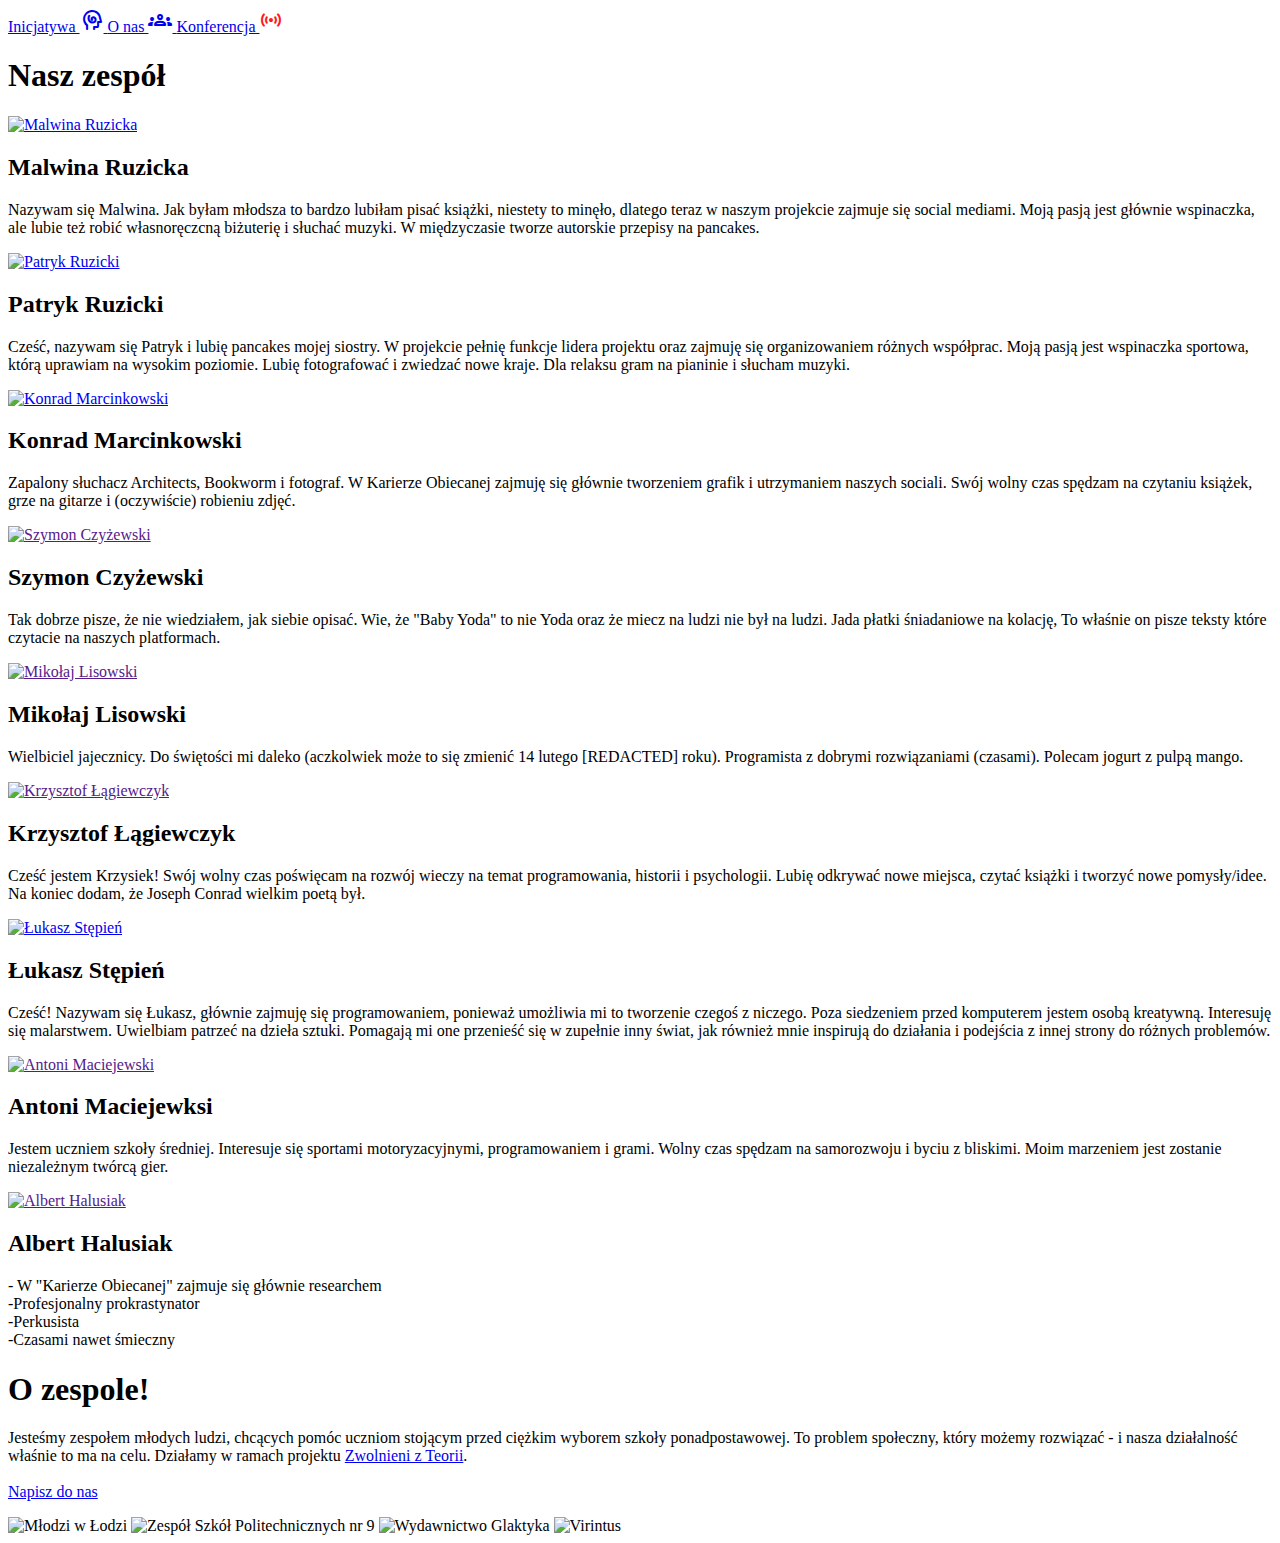
==== zespol.html @ 44f57376 "literówka" ====
<!DOCTYPE html>
<html lang="pl">
<head>
    <meta charset="UTF-8">
    <meta name="viewport" content="width=device-width, initial-scale=1.0">
    <meta http-equiv="ScreenOrientation" content="autoRotate:disabled">
    <title>Kariera Obiecana - O nas</title>

    <link rel="stylesheet" href="css/style.css">

    <link rel="icon" href="assets/logo-title2.png">
    <link href="./css/fontello/css/fontello.css" rel="stylesheet" type="text/css" />
    <link rel="stylesheet" href="https://fonts.googleapis.com/css2?family=Material+Symbols+Rounded:opsz,wght,FILL,GRAD@20..48,100..700,0..1,-50..200" />
</head>
<body>
    <!-- Change pages / navbar (if any are implemented) -->
    <header class="selection-menu">
        
        <a href="index.html">
            Inicjatywa
            <span class="material-symbols-rounded">
                cognition
            </span>
        </a>
        <a class="selected" href="zespol.html">
            O nas
            <span class="material-symbols-rounded">
                groups
            </span>
        </a>
        <a href="konferencja.html">
            Konferencja
            <span style="color: #ff1919" class="material-symbols-rounded">
                sensors
            </span>
        </a>
        <!-- <a href="">
            Zdjęcia
            <img src="./assets/Camera.webp" alt="!">
        </a> -->
    </header>


    <!-- Just a big container for the facebook post :) -->
    <main>
        <!-- <h1>Zerknijcie na nasz Facebook :)</h1>
        <iframe src="https://www.facebook.com/plugins/post.php?href=https%3A%2F%2Fwww.facebook.com%2Fkariera.obiecana%2Fposts%2Fpfbid09sgRSjDYFMa72u6b4EEE6at4awPDjzbQbMTc6TfTMWdGfiFVePY8NJskqFRzfvopl&show_text=true" style="width: clamp(350px,550px,95vw); height: 626px;  border:none;overflow:auto;" scrolling="no" frameborder="0" allowfullscreen="true" allow="autoplay; clipboard-write; encrypted-media; picture-in-picture; web-share"></iframe> -->
        <h1>Nasz zespół</h1>
        <div class="prelegenci">
            <div class="prelegent">
                <a href="https://www.instagram.com/malwina.ruzicka/"><img src="./zespol/Malwa.jpg" alt="Malwina Ruzicka"></a>
                <h2>Malwina Ruzicka</h2>
                <p>Nazywam się Malwina. Jak byłam młodsza to bardzo lubiłam pisać książki, niestety to minęło, dlatego teraz w naszym projekcie zajmuje się social mediami. Moją pasją jest głównie wspinaczka, ale lubie też robić własnoręczcną biżuterię i słuchać muzyki. W międzyczasie tworze autorskie przepisy na pancakes.</p>
            </div>
            <div class="prelegent">
                <a href="https://www.instagram.com/patryk.ruzicki/"><img src="./zespol/Patryk.jpg" alt="Patryk Ruzicki"></a>
                <h2>Patryk Ruzicki</h2>
                <p>Cześć, nazywam się Patryk i lubię pancakes mojej siostry. W projekcie pełnię funkcje lidera projektu oraz zajmuję się organizowaniem różnych współprac. Moją pasją jest wspinaczka sportowa, którą uprawiam na wysokim poziomie. Lubię fotografować i zwiedzać nowe kraje. Dla relaksu gram na pianinie i słucham muzyki.</p>
            </div>
            <div class="prelegent">
                <a href="https://www.instagram.com/kmarcinkowskj/"><img src="./zespol/Kondziu.jpg" alt="Konrad Marcinkowski"></a>
                <h2>Konrad Marcinkowski</h2>
                <p>Zapalony słuchacz Architects, Bookworm i fotograf. W Karierze Obiecanej zajmuję się głównie tworzeniem grafik i utrzymaniem naszych sociali. Swój wolny czas spędzam na czytaniu książek, grze na gitarze i (oczywiście) robieniu zdjęć.</p>
            </div>
            <div class="prelegent">
                <a href=""><img src="./zespol/Szymon.jpg" alt="Szymon Czyżewski"></a>
                <h2>Szymon Czyżewski</h2>
                <p>Tak dobrze pisze, że nie wiedziałem, jak siebie opisać. Wie, że "Baby Yoda" to nie Yoda oraz że miecz na ludzi nie był na ludzi. Jada płatki śniadaniowe na kolację, To właśnie on pisze teksty które czytacie na naszych platformach.</p>
            </div>
            <div class="prelegent">
                <a href=""><img src="./zespol/Mikołaj.jpg" alt="Mikołaj Lisowski"></a>
                <h2>Mikołaj Lisowski</h2>
                <p>Wielbiciel jajecznicy. Do świętości mi daleko (aczkolwiek może to się zmienić 14 lutego [REDACTED] roku). Programista z dobrymi rozwiązaniami (czasami). Polecam jogurt z pulpą mango.</p>
            </div>
            <div class="prelegent">
                <a href=""><img src="./zespol/Krzysio.jpg" alt="Krzysztof Łągiewczyk"></a>
                <h2>Krzysztof Łągiewczyk</h2>
                <p>Cześć jestem Krzysiek! Swój wolny czas poświęcam na rozwój wieczy na temat programowania, historii i psychologii. Lubię odkrywać nowe miejsca, czytać książki i tworzyć nowe pomysły/idee. Na koniec dodam, że Joseph Conrad wielkim poetą był.</p>
            </div>
            <div class="prelegent">
                <a href="https://www.instagram.com/l__stepien/"><img src="./zespol/Łuki.jpg" alt="Łukasz Stępień"></a>
                <h2>Łukasz Stępień</h2>
                <p>Cześć! Nazywam się Łukasz, głównie zajmuję się programowaniem, ponieważ umożliwia mi to tworzenie czegoś z niczego. Poza siedzeniem przed komputerem jestem osobą kreatywną. Interesuję się malarstwem. Uwielbiam patrzeć na dzieła sztuki. Pomagają mi one przenieść się w zupełnie inny świat, jak również mnie inspirują do działania i podejścia z innej strony do różnych problemów.</p>
            </div>
            <div class="prelegent">
                <a href=""><img src="./zespol/Antek.jpg" alt="Antoni Maciejewski"></a>
                <h2>Antoni Maciejewksi</h2>
                <p>Jestem uczniem szkoły średniej. Interesuje się sportami motoryzacyjnymi, programowaniem i grami. Wolny czas spędzam na samorozwoju i byciu z bliskimi. Moim marzeniem jest zostanie niezależnym twórcą gier.</p>
            </div>
            <div class="prelegent">
                <a href=""><img src="./zespol/Alberto.jpg" alt="Albert Halusiak"></a>
                <h2>Albert Halusiak</h2>
                <p>- W "Karierze Obiecanej" zajmuje się głównie researchem</br>-Profesjonalny prokrastynator</br>-Perkusista</br>-Czasami nawet śmieczny</p>
            </div>
        </div>
        <!-- <script>
            window.onload = () => {
                const iframe = document.querySelector('iframe');
                const iframeDoc = iframe.contentDocument || iframe.contentWindow.document;

                let style = document.createElement("style");
                let body = iframeDoc.querySelector('body');
                console.log(body);
            }
            
        </script> -->
    </main>


    <!-- Description of what we do -->
    <div class="aboutus">
        <h1>O zespole!</h1>
        <p>
            Jesteśmy zespołem młodych ludzi, chcących pomóc uczniom stojącym przed ciężkim wyborem szkoły ponadpostawowej. 
            To problem społeczny, który możemy rozwiązać - i nasza działalność właśnie to ma na celu. Działamy w ramach projektu 
            <a href="https://zwolnienizteorii.pl/" target="_blank" id="ZWT">Zwolnieni z Teorii</a>.
            <br><br>
            <a href="mailto:kariera.obiecana@gmail.com"><i class="icon-mail icon-text" title=" "></i>Napisz do nas</a>
        </p>
    </div>

    <footer>
        <img class="partner-icon" src="./assets/patronat/logo-mlodzi.png" alt="Młodzi w Łodzi" data-link="https://mlodziwlodzi.pl/">
        <img class="partner-icon" src="./assets/patronat/logo-zsp9.png" alt="Zespół Szkół Politechnicznych nr 9" data-link="https://zsp9.pl/">
        <img class="partner-icon" src="./assets/patronat/galaktyka_logo.png" alt="Wydawnictwo Glaktyka" data-link="https://www.galaktyka.com.pl/">
        <img class="partner-icon" src="./assets/patronat/virintus_logo.png" alt="Virintus" data-link="https://virintus.pl/">
    </footer>
    <script src="js/partners.js"></script>
</body>
</html>
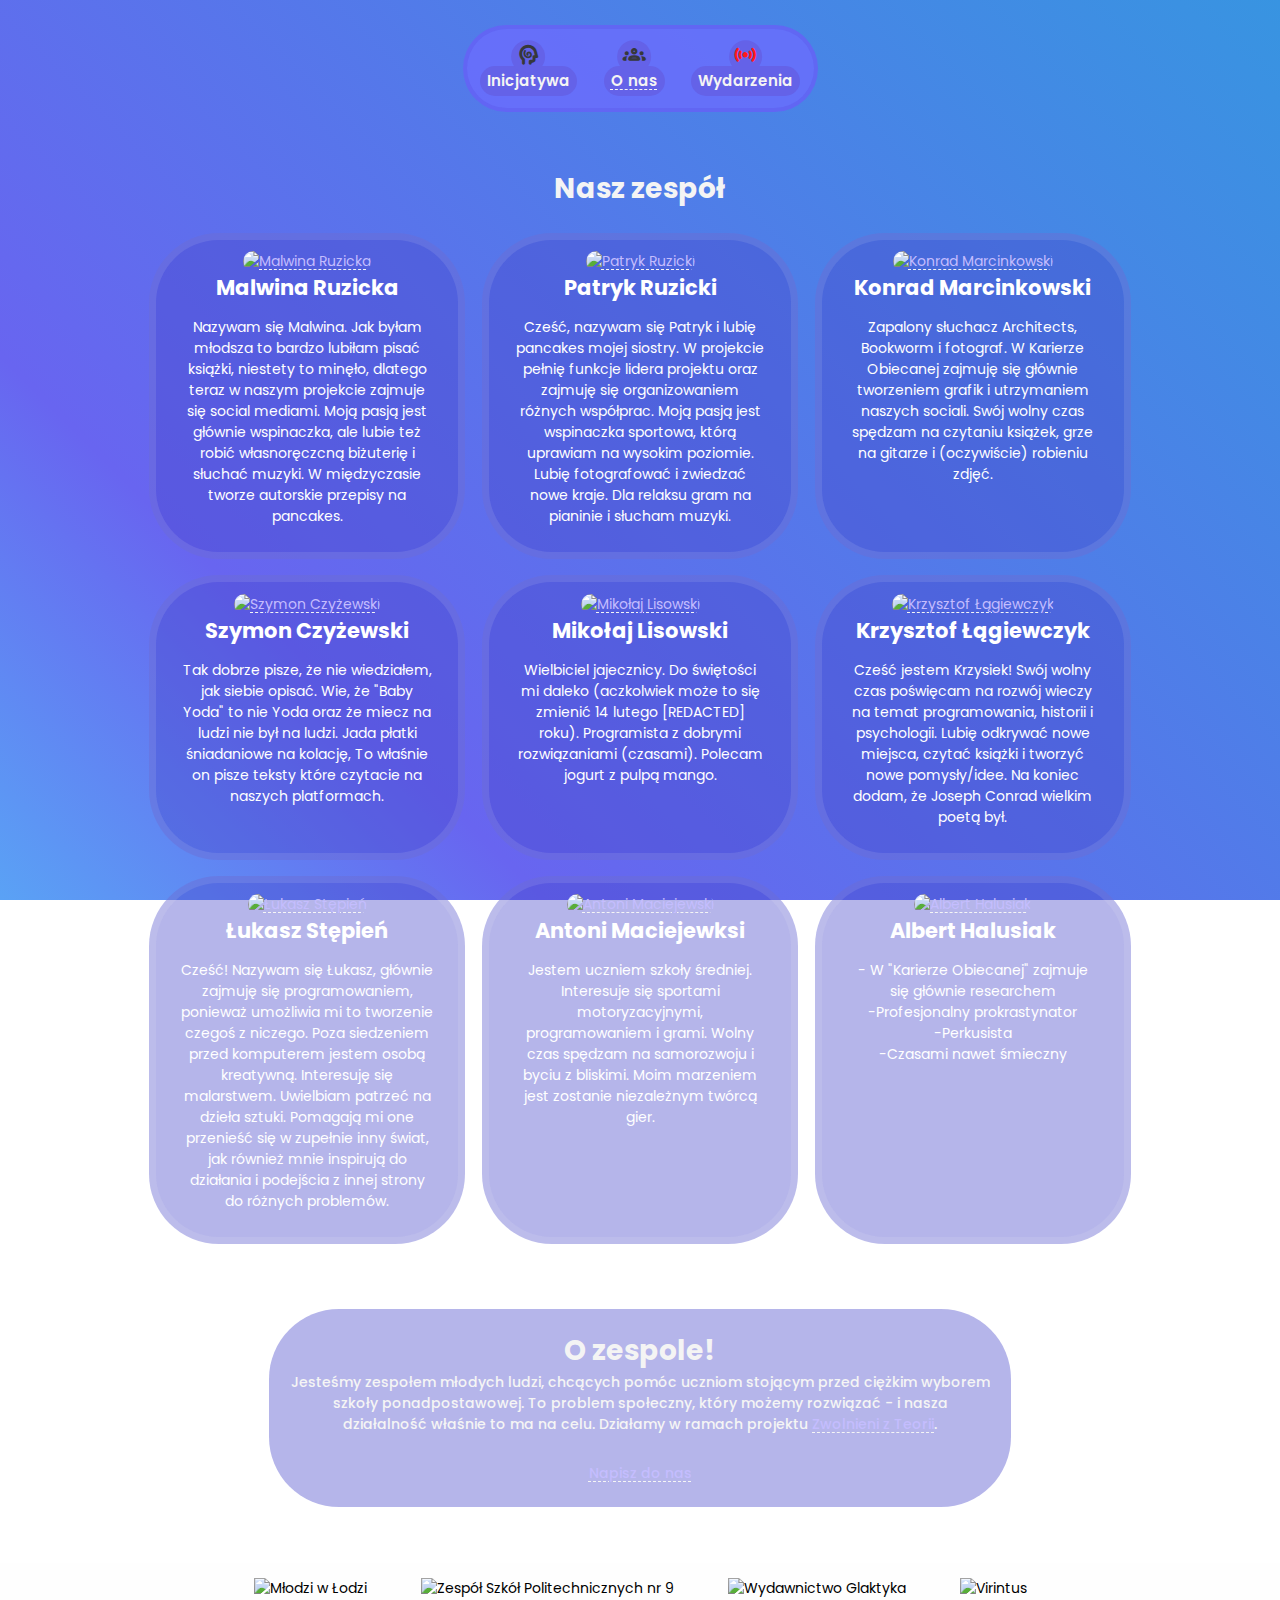
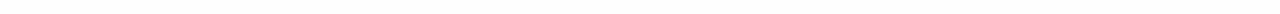
==== commit 6706fd4a: "Lista wydarzeń" ====
--- a/zespol.html
+++ b/zespol.html
@@ -29,15 +29,11 @@
             </span>
         </a>
         <a href="konferencja.html">
-            Konferencja
+            Wydarzenia
             <span style="color: #ff1919" class="material-symbols-rounded">
                 sensors
             </span>
         </a>
-        <!-- <a href="">
-            Zdjęcia
-            <img src="./assets/Camera.webp" alt="!">
-        </a> -->
     </header>
 
 
--- a/css/style.css
+++ b/css/style.css
@@ -0,0 +1,555 @@
+@import url('https://fonts.googleapis.com/css2?family=Montserrat:wght@300;400;500;600;700&display=swap');
+@import url('https://fonts.googleapis.com/css2?family=Poppins:wght@200;300;400;500;600;700;800;900&display=swap');
+
+* {
+    margin: 0;
+    padding: 0;
+    text-align: center;
+
+    /* font-family: 'Montserrat', sans-serif; */
+    font-family: 'Poppins', sans-serif;
+}
+
+.hidden {
+    display: none;
+}
+
+html {
+    font-size: 16px;
+}
+
+/* A media query for devices smaller than 1600px to scale down "rem" */
+@media (max-width: 1660px) {
+    html {
+        font-size: 14px;
+    }
+}
+
+body {
+    background: linear-gradient(45deg, rgb(90, 162, 245) 0%, rgba(104,101,240,1) 25%, rgba(56,148,225,1) 100%);
+    background-repeat: no-repeat;
+    background-attachment: fixed;
+    min-height: 100vh;
+
+    display: flex;
+    justify-content: center;
+    align-items: center;
+    flex-direction: column;
+
+    row-gap: 4rem; 
+}
+
+main {
+    display: flex;
+    justify-content: center;
+    align-items: center;
+    flex-direction: column;
+
+    row-gap: 1rem;
+
+    /* min-height: 60vh; */
+    width: 100%;
+
+    /* overflow-y: auto; */
+}
+
+table {
+    color: #ffffff;
+    text-align: left;
+    /* border: 3px solid rgba(110, 107, 255, 0.75); */
+    border-radius: 1em;
+    overflow: hidden;
+}
+
+td, th {
+    width: 24em;
+    padding: 0.5em;
+    background: rgba(255, 255, 255, 0.1) 50%;
+    border-radius: 0.15em;
+}
+
+th {
+    text-align: center;
+    background: rgba(255,255,255, 0.23) 0%;
+}
+
+tr :first-child {
+    width: 8em;
+}
+tr :last-child {
+    width: 16em;
+}
+
+tr:hover {
+    background-color: rgba(255,255,255, 0.05);
+}
+tr:first-child:hover{
+    background: rgba(255,255,255, 0.0) 0%;
+}
+
+.tab-left{
+    text-align: left;
+}
+
+.selection-menu {
+    position: relative;
+    /* width: clamp(30vw, 15rem, 90vw); */
+    min-height: 5vh;
+    padding: 1.7em;
+    padding-left: 4em;
+    padding-right: 4em;
+    margin-top: 1.8rem;
+
+    background-color: rgba(110, 107, 255, 0.75);
+    border: 0.3rem solid rgba(94, 92, 238, 0.5);
+    border-radius: 5rem;
+
+    display: flex;
+    justify-content: center;
+    align-items: center;
+    flex-wrap: nowrap;
+
+    gap: 10%;
+}
+
+.selection-menu a {
+    position: relative;
+    cursor: pointer;
+    text-decoration-line: none;
+    color: rgb(244,244,244);
+    font-weight: 600;
+    font-size: 1.5em;
+
+    background-color: rgba(100, 98, 232, 1);
+    /* border: 0.2rem solid rgba(94, 92, 238, 0.25); */
+    border-radius: 1em;
+    padding: 0.25rem 0.5rem;
+
+    flex-shrink: 0;
+    top: 0.8em; /*  Każda opcja menu powinna mieć element span, aby był dobry alignment  */
+}
+
+.selection-menu a span {
+    position: absolute;
+
+    color: #36383b;
+    font-weight: 800;
+    font-size: 1.5em;
+
+    transform: translate(-50%, -50%);
+    left: 50%;
+    top: -0.4em;
+
+    width: 1.1em;
+    height: 1.1em;
+    padding: 0.2em;
+
+    background-color: rgba(100, 98, 232, 1);
+    border-radius: 1em;
+}
+
+/* .selection-menu a:has(span) {
+    top: 0.8em;
+} */
+
+@media (max-width: 1440px) {
+    .selection-menu {
+        font-size: 10px;
+    }
+}
+
+@keyframes popIn {
+    0% {
+        transform: scale(0.6);
+    }
+    100% {
+        transform: scale(1);
+    }
+}
+
+.selection-menu .selected {
+    text-decoration-line: underline;
+    animation: popIn 0.25s ease 0s;
+}
+.selection-menu .arrow {
+    position: absolute;
+
+    color: white;
+    width: 1.5rem;
+    height: 1.5rem;
+    transform: translateX(-50%);
+
+    pointer-events: none;
+
+    left: 50%;
+    top: -5px;
+    transition: 0.25s ease;
+}
+
+/* -------------------------------------------- */
+/* The underline when hovering over categories! */
+
+.selection-menu a {
+    transition: all 0.25s ease 0s;
+}
+.selection-menu a:hover {
+    color: rgb(159, 255, 218)
+}
+
+.selection-menu a::after {
+    content: '';
+    position: absolute;
+    top: 100%;
+    left: 50%;
+    height: 2px;
+    background: #fff;
+    pointer-events: none;
+
+    width: 0;
+    transform: translate(-50%, 10px);
+    opacity: 0.5;
+
+    transition: 0.35s;
+    /* transition: transform 0.3s, width 0.3s 0.12s ease-in-out, opacity 0.3s 0.5s; */
+
+}
+.selection-menu a:hover::after {
+    width: 100%;
+    opacity: 1;
+    transform: translate(-50%, 2px);
+}
+
+/* ----------- */
+/* Bottom text */
+
+.aboutus {
+    padding: 1.5rem;
+    border-radius: 5rem;
+    background-color: rgba(71, 69, 202, 0.4);
+    /* border: 0.3rem solid rgba(100, 98, 232, 1); */
+    overflow-y: auto;
+}
+
+.aboutus p {
+    width: clamp(15rem, 50rem, calc(100vw - 4rem));
+    font-weight: 500;
+    color: rgb(245,245,245);
+
+    /* -webkit-text-stroke: 1px rgba(230,230,230, 0.1); */
+    overflow: auto;
+    max-height: 80%;
+    padding: 0;
+    margin: 0;
+    overflow: hidden;
+}
+
+.aboutus h3 {
+    font-size: 1.5em;
+}
+
+/* .spacer {
+    flex-grow: 0.5;
+} */
+
+
+/* ------------------ */
+/* Social media icons */
+
+.socials {
+    position: relative;
+
+    width: 25rem;
+    height: 3.5rem;
+
+    background-color: rgba(255,255,255,0.07);
+    border-radius: 5rem;
+
+    display: flex;
+    justify-content: center;
+    align-items: center;
+    gap: 0.5rem;
+}
+
+.socials > * {
+    height: 2.25rem;
+    width: 2.25rem;
+
+    opacity: 1;
+
+    cursor: pointer;
+    transition: 0.25s;
+}
+
+.socials > *:hover {
+    transform: scale(1.25);
+}
+
+.socials > *:hover ~ .social-window {
+    border: 0.4rem solid rgba(255,255,255,1);
+}
+
+
+.socials .arrow {
+    position: absolute;
+    right: 10%;
+}
+
+/* ------------------------------------------------- */
+/* Window that opens up under the social media icons */
+
+.social-window {
+    position: relative;
+
+    background-color: rgba(244,244,244,0.1);
+    border: 0.35rem solid rgba(255,255,255,0.1);
+    border-radius: 3rem;
+
+    width: clamp(10rem, 25rem, calc(100% - 0.2rem));
+    height: 15rem;
+
+    transition: 0.3s;
+
+    display: flex;
+    justify-content: center;
+    align-items: center;
+    flex-direction: column;
+}
+
+.social-window .title {
+    font-size: 1.5rem;
+}
+.social-window .description {
+    width: 80%;
+}
+
+.social-window .visit {
+    position: absolute;
+    bottom: -0.175rem;
+
+    transform: translateY(50%);
+
+    font-weight: 700;
+    font-size: 1rem;
+
+    background-color: rgb(168, 175, 245);
+    color: rgb(22,22,22);
+    border: 0.35rem solid rgba(255,255,255,0.9);
+
+    border-radius: 1em;
+    padding: 0.5em 1em;
+
+    cursor: pointer;
+    transition: 0.1s;
+}
+
+.social-window .visit:hover {
+    transform: translateY(50%) scale(1.1);
+}
+
+.social-icon {
+    position: absolute;
+    transform: translate(-50%, -50%);
+    top: 50%;
+    left: -0.2rem; /* half the border */
+
+    height: 3rem;
+    width: 3rem;
+
+    transition: opacity 0.3s;
+}
+
+.icon-text {
+    position: relative;
+    top: 0.14rem;
+    right: 0.12rem;
+    font-size: 1.4rem;
+    font-weight: 100;
+}
+
+a {
+    color: #c4bdfe;
+    text-decoration: dashed 0.1rem whitesmoke underline;
+    text-underline-offset: 0.19rem;
+    /* text-decoration: none; */
+}
+
+a:hover {
+    color: #f5f5f5;
+    text-decoration: none;
+}
+
+.target {
+    background: #919de3;
+}
+
+/* ///////////////////////// */
+/* Logo spinning / container */
+
+.logo-container {
+    position: relative;
+
+    width: 15rem;
+    height: 15rem;
+
+    display: flex;
+    justify-content: center;
+    align-items: center;
+}
+
+@keyframes spin {
+    to {
+        transform: rotate(360deg);
+    }
+}
+
+.logo, .logo-spinner {
+    position: relative;
+
+    border-radius: 100%;
+    width: 15rem;
+    height: 15rem;
+
+    z-index: 1;
+}
+
+.logo-spinner {
+    position: absolute;
+    border: 0.4rem dashed ghostwhite;
+
+    z-index: -1;
+    pointer-events: none;
+
+
+    animation: spin 60s linear infinite;
+    transition: 0.1s ease;
+}
+
+.logo:hover ~ .logo-spinner{
+    border: 0.2rem dashed ghostwhite;
+    /* animation-duration: 30s; */
+    animation: spin 20s linear infinite;
+}
+
+
+/* ------------ */
+/* Konferencja! */
+
+h1, h3 {
+    color: rgb(244,244,244);
+}
+
+.blue-filter {
+    filter: brightness(1.2) invert(0) sepia(1) hue-rotate(180deg);
+}
+
+.prelegent img {
+    border-radius: 3.85em;
+    width: 20em;
+    height: 20em;
+    
+}
+
+.prelegent {
+    color: #ffff;
+    border-radius: 5em;
+    width: 20em;
+    max-height: 850px;
+    padding: 1%;
+    text-align: center;
+    background-color: rgba(71, 69, 202, 0.4);
+
+    margin: 0.6em;
+    transition: all 0.1s;
+    border: 0.5em solid rgba(244,244,244,0.1);
+}
+
+.prelegent:hover {
+    border: 0.5em solid rgba(244,244,244, 0.5);
+    transform: scale(1.07);
+}
+
+.prelegent p {
+    margin: 1em;
+    max-height: 400px;
+    overflow: auto;
+}
+
+.prelegenci {
+    display: flex;
+    flex-wrap: wrap;
+    justify-content: center;
+    max-width: 79em;
+}
+
+
+
+/* @media (max-width: 890px) {
+    .prelegenci {
+        font-size: 0.85em;
+    }
+}
+@media (max-width: 760px) {
+    .prelegenci {
+        font-size: 0.7em;
+    }
+} */
+
+footer {
+    background-color: rgba(244,244,244,0.1);
+    border-top: 0.35rem solid rgba(255,255,255,0.1);
+    border-bottom: 0.35rem solid rgba(255,255,255,0.1);
+    width: 100%;
+}
+
+.partner-icon {
+    height: 4rem;
+    margin: 0.8rem 25px;
+    transition: 0.35s ease 0s;
+}
+
+.partner-icon:hover {
+    transform: scale(1.25);
+    cursor: pointer;
+}
+
+
+/* --------- */
+/* Scrollbar */
+/* --------- */
+:root {
+    --scrollbar-color: rgb(89, 163, 227);
+    --scrollbar-thumb: rgb(22, 86, 146);
+    --scrollbar-hover: rgb(27, 104, 176);
+}
+
+::-webkit-scrollbar{
+	width: 12px;
+}
+::-webkit-scrollbar-track{
+	background: var(--scrollbar-color);
+}
+::-webkit-scrollbar-thumb{
+	background: var(--scrollbar-thumb);
+	border-radius: 100vw;
+}
+::-webkit-scrollbar-thumb:hover{
+	background: var(--scrollbar-hover);
+}
+@supports (scrollbar-color: var(--scrollbar-thumb) var(--scrollbar-color)){
+	*{
+		scrollbar-color: var(--scrollbar-thumb);
+		scrollbar-width: 12px;
+	}
+}
+
+.prelegent ::-webkit-scrollbar-thumb{
+    background: var(--scrollbar-color);
+}
+
+.prelegent ::-webkit-scrollbar-track{
+    background: transparent; 
+}
+
+.prelegent ::-webkit-scrollbar{
+    width: 8px;
+}